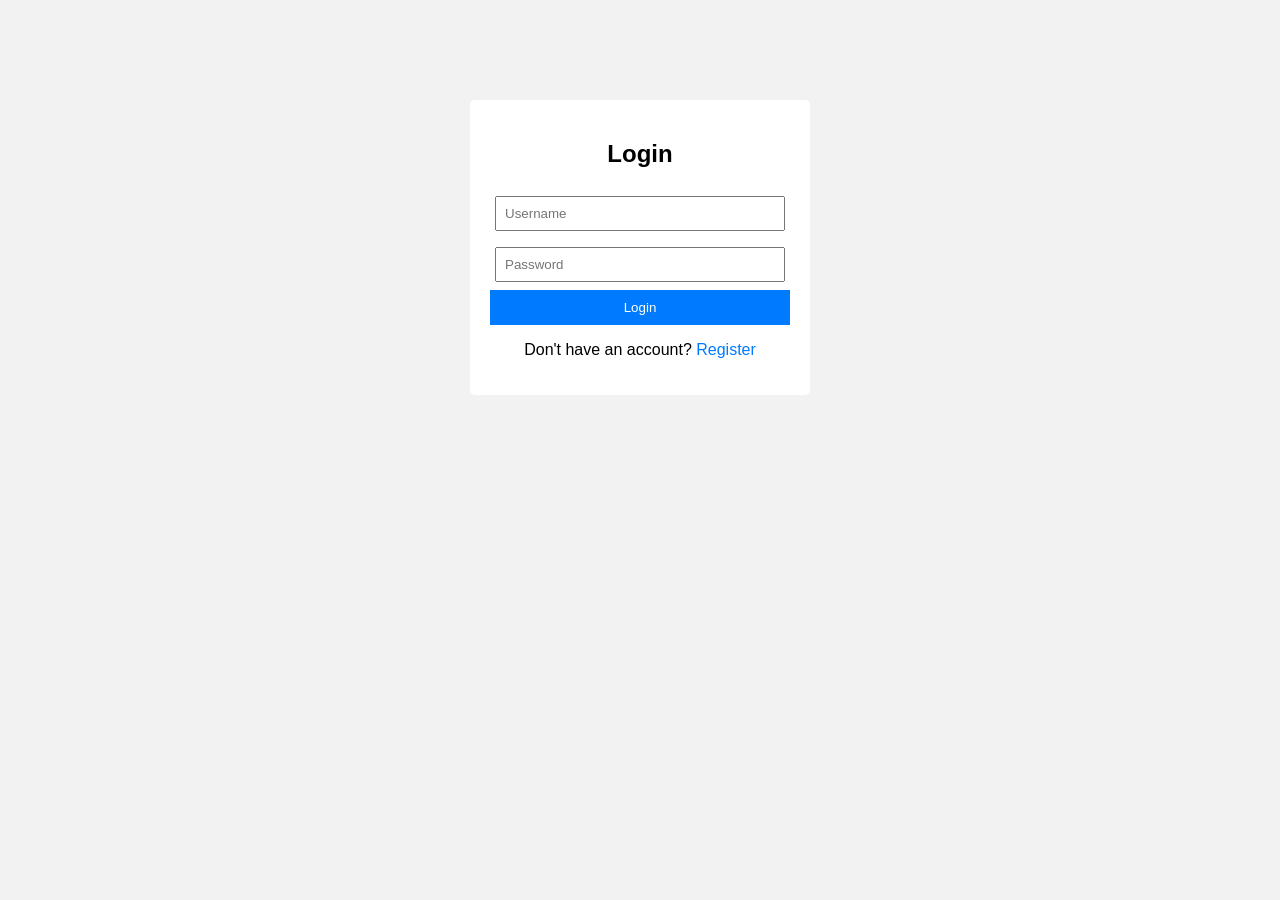
==== frontend/index.html @ 6f5feaf2 "setup done" ====
<!DOCTYPE html>
<html>
<head>
    <title>Login</title>
    <link rel="stylesheet" href="css/style.css">
</head>
<body>

<div class="container">
    <h2>Login</h2>

    <input type="text" id="login-username" placeholder="Username">
    <input type="password" id="login-password" placeholder="Password">

    <button onclick="login()">Login</button>

    <p>Don't have an account?
        <a href="register.html">Register</a>
    </p>
</div>

<script src="js/main.js"></script>
</body>
</html>
---- frontend/css/style.css ----
body {
    font-family: Arial, sans-serif;
    background-color: #f2f2f2;
}

.container {
    width: 300px;
    margin: 100px auto;
    padding: 20px;
    background: white;
    text-align: center;
    border-radius: 5px;
}

input {
    width: 90%;
    padding: 8px;
    margin: 8px 0;
}

button {
    width: 100%;
    padding: 10px;
    background: #007bff;
    color: white;
    border: none;
    cursor: pointer;
}

button:hover {
    background: #0056b3;
}

a {
    text-decoration: none;
    color: #007bff;
}
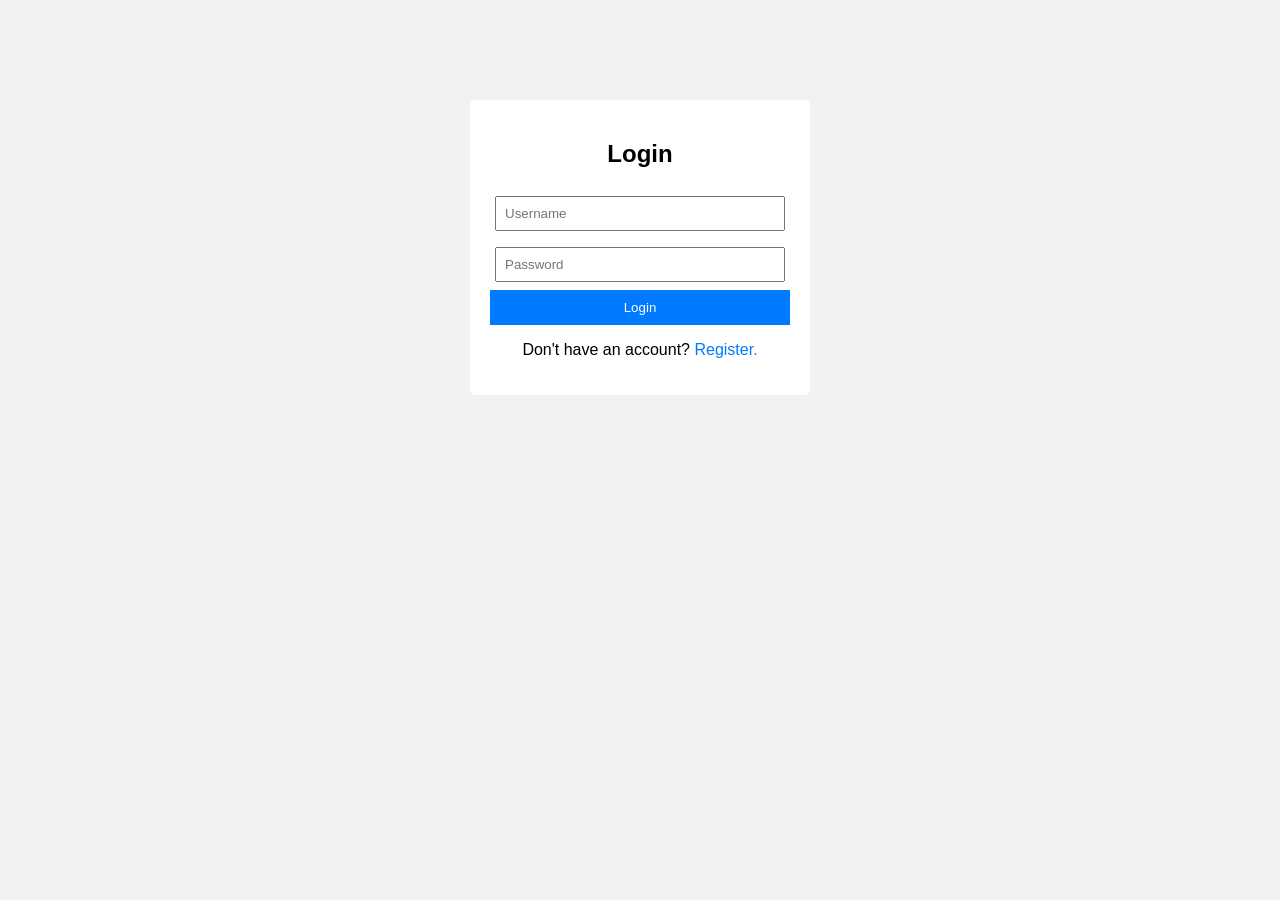
==== commit c1f97c64: "day done" ====
--- a/frontend/index.html
+++ b/frontend/index.html
@@ -15,7 +15,7 @@
     <button onclick="login()">Login</button>
 
     <p>Don't have an account?
-        <a href="register.html">Register</a>
+        <a href="register.html">Register.</a>
     </p>
 </div>
 
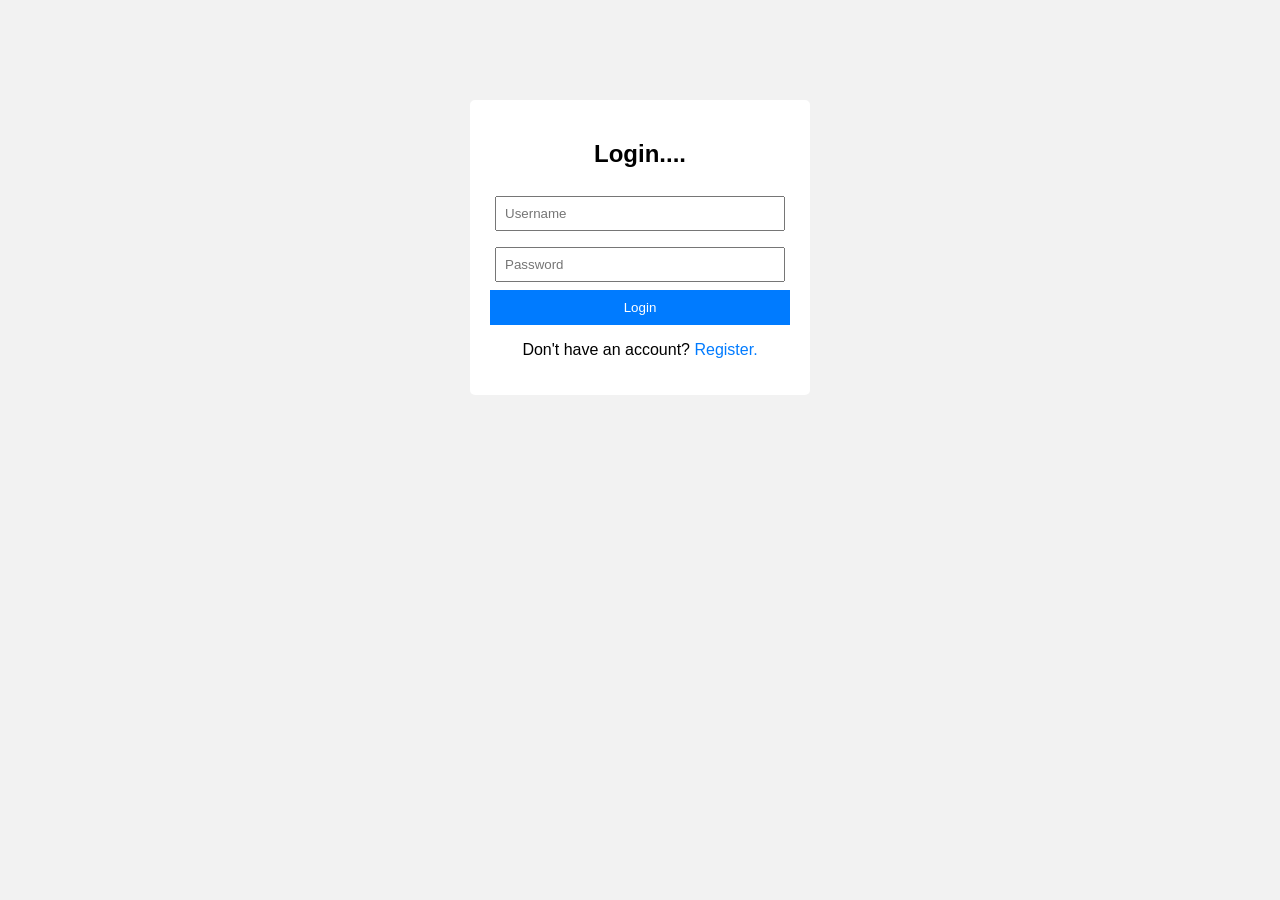
==== commit 0e7944a2: "2" ====
--- a/frontend/index.html
+++ b/frontend/index.html
@@ -7,7 +7,7 @@
 <body>
 
 <div class="container">
-    <h2>Login</h2>
+    <h2>Login....</h2>
 
     <input type="text" id="login-username" placeholder="Username">
     <input type="password" id="login-password" placeholder="Password">
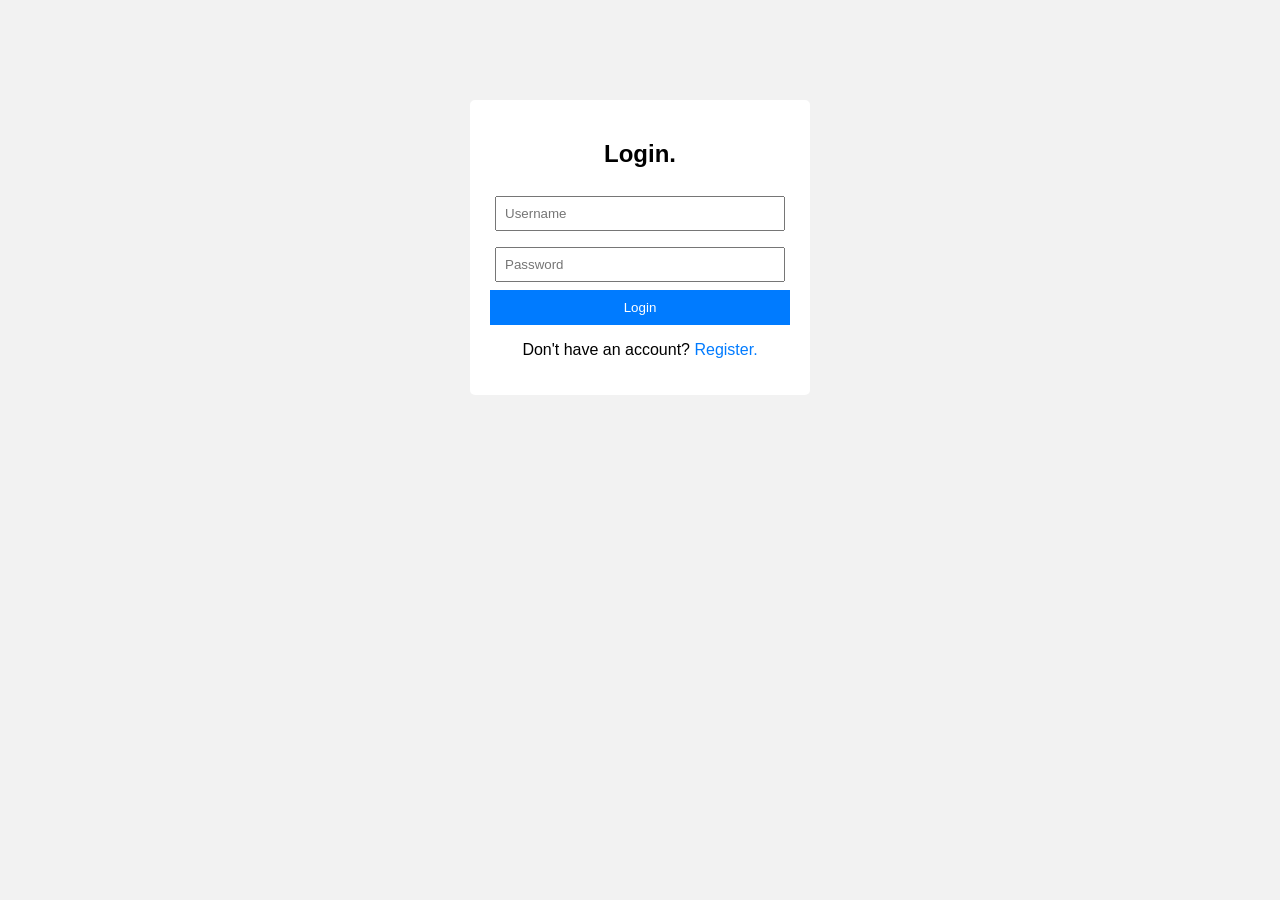
==== commit 4f5ae43e: "okay" ====
--- a/frontend/index.html
+++ b/frontend/index.html
@@ -7,7 +7,7 @@
 <body>
 
 <div class="container">
-    <h2>Login....</h2>
+    <h2>Login.</h2>
 
     <input type="text" id="login-username" placeholder="Username">
     <input type="password" id="login-password" placeholder="Password">
